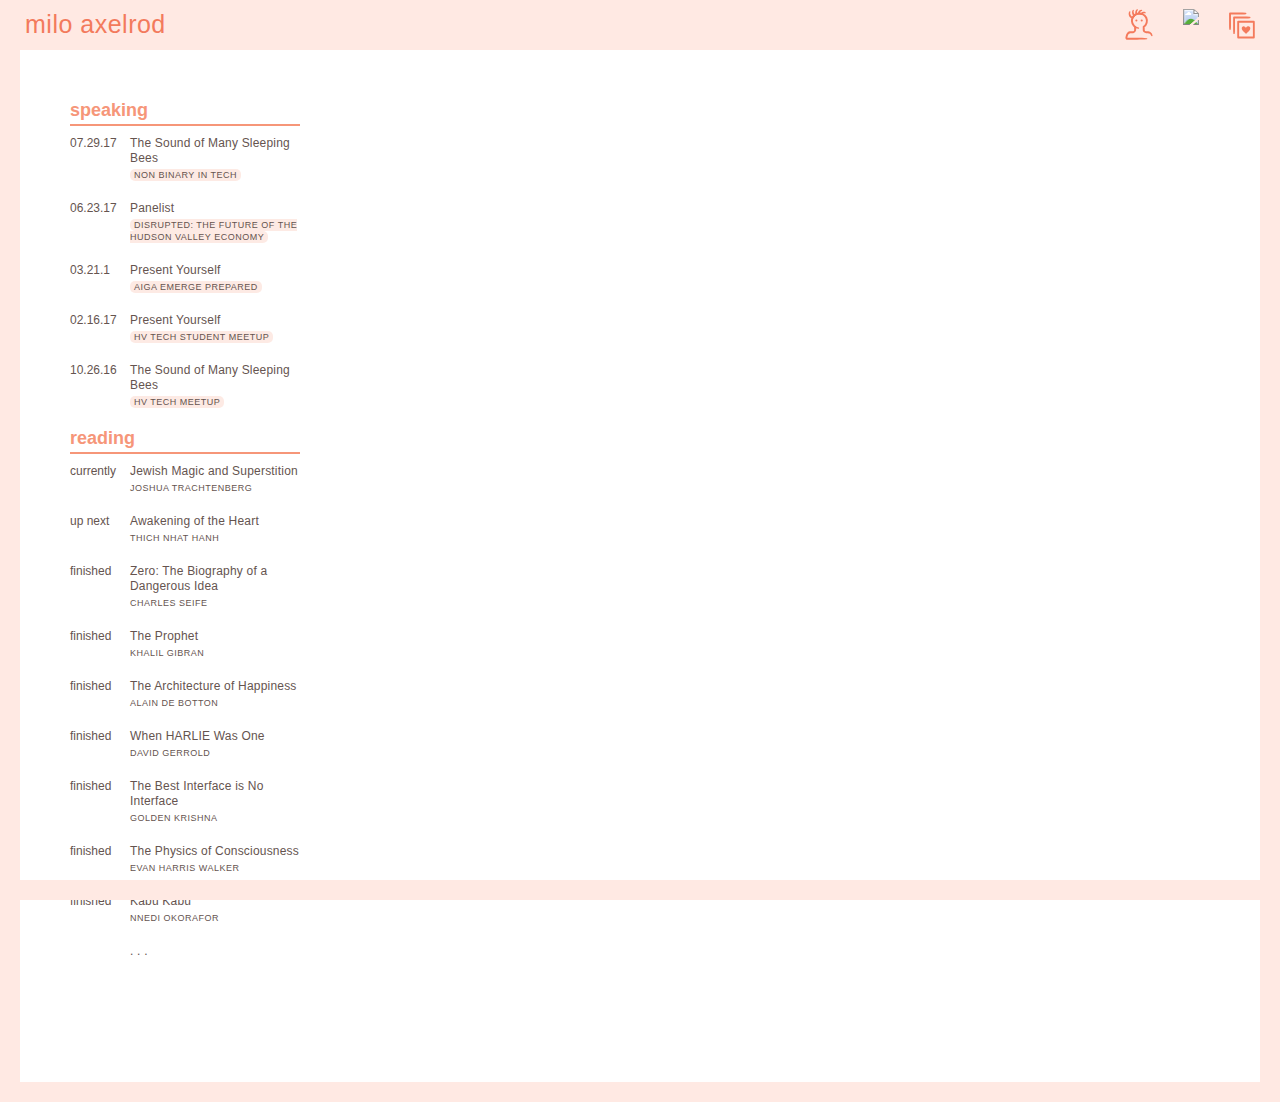
==== profile.html @ a7f8a001 "ec" ====
<!DOCTYPE html>
<html>
  <head>
    <meta charset="UTF-8">  

    <meta name="viewport" content="width=device-width, initial-scale=1">
    <title>milo axelrod</title>
    <link rel="stylesheet" href="css/style.css" type="text/css">
    <link rel="icon" href="favicon.ico" type="image/x-icon" />    
    <script src="https://ajax.googleapis.com/ajax/libs/jquery/3.1.1/jquery.min.js"></script>
    <script src="js/sidebar.js"></script>
      
    <script src="https://use.typekit.net/fle5loy.js"></script>
    <script>try{Typekit.load({ async: true });}catch(e){}</script>

</head>
<body>
  
 <nav>
  <div class="navbar">
    <div class="name">
      <a href="#" ><div clas="milo">milo axelrod</div></a>
    </div>
   
    <div class="icons">
      <a href="#" class="nav-icon not-mobile">
        <img src="/img/icons/profile.svg" />
        <div class="overlay">
          <div class="label">profile</div>
        </div>
      </a>
      <a href="#" class="nav-icon not-mobile">
        <img src="/img/icons/contact.svg" />
        <div class="overlay">
          <div class="label">contact</div>
        </div>
      </a>
      <a href="#" class="nav-icon sidebar-toggle-open not-mobile" >
        <img src="/img/icons/projects.svg" />
        <div class="overlay">
          <div class="label">projects</div>
        </div>
      </a>
      <a href="#" class="nav-icon sidebar-toggle-open mobile" >
        <img src="/img/icons/hamburger.svg" />
        <div class="overlay">
          <div class="label">menu</div>
        </div>
      </a>
    </div>
  </div>
    
    <div class="sidebar navbar" >
      
    <div class="sidebar-topbit">  
    <div class="name mobile">
      <a href="#" ><div clas="milo">milo axelrod</div></a>
    </div>
      <div class="icons">
        <a href="#" class="nav-icon sidebar-toggle-close">
          <img src="/img/icons/close.svg" />
          <div class="overlay">
            <div class="label">close</div>
          </div>
        </a>
      </div>
      </div>
      
      <div class="mobile-nav mobile">
        <a href="#" class="mobile-link mobile">
          <div class="mobile-nav-icon"><img src="/img/icons/profile.svg" /></div>
          <h3>profile</h3>
          <div class="mobile-nav-icon arrow"><img src="/img/icons/arrow-r.svg" /></div>
        </a>
        <a href="#" class="mobile-link mobile">
          <div class="mobile-nav-icon"><img src="/img/icons/contact.svg" /></div>
          <h3>contact</h3>
          <div class="mobile-nav-icon arrow"><img src="/img/icons/arrow-r.svg" /></div>
        </a>
        <div class="mobile-link mobile">
          <div class="mobile-nav-icon"><img src="/img/icons/projects.svg" /></div>
          <h3>projects</h3>
        </div>
      </div>
      
    <h3 class="not-mobile">Projects</h3>
    <div class="sidebar-body">
      <div class="project-link">
        <div class="project-image">
          <img src="#" />
        </div>
        <div class="project-info">
        <div class="title">Catskills Conf
 </div>
        <div class="type">Branding & Website Design</div>
          </div>
      </div>
      
      <div class="project-link">
        <div class="project-image">
          <img src="#" />
        </div>
        <div class="project-info">
        <div class="title">Midi Jardin
</div>
        <div class="type">Restaurant Brand</div>
        </div>
      </div>
      
      <div class="project-link">
        <div class="project-image">
          <img src="#" />
        </div>
        <div class="project-info">
        <div class="title">Muuba
</div>
        <div class="type">Mobile App Design</div>
        </div>
      </div>
    </div>
      
    </div>
    
  </nav>
  <div class="bottom-line"></div>
  
  <div class="page">
    <div class="section last">
      
      <div class="ec">
        <div class="ec-cat">
          <div class="cat-name">
            speaking
          </div>
          
          <div class="ec-item">
            <div class="label">
              07.29.17
            </div>
            <div class="ec-info">
              <div class="title">
                The Sound of Many Sleeping Bees
              </div>
              <p class="credit">
                <a href="#">Non Binary In Tech</a>
              </p>
            </div>
          </div>
          
          <div class="ec-item">
            <div class="label">
              06.23.17
            </div>
            <div class="ec-info">
              <div class="title">
                Panelist
              </div>
              <p class="credit">
                <a href="#">DISRUPTED: The Future of the Hudson Valley Economy</a>
              </p>
            </div>
          </div>
          
          <div class="ec-item">
            <div class="label">
              03.21.1
            </div>
            <div class="ec-info">
              <div class="title">
                Present Yourself
              </div>
              <p class="credit">
                <a href="#">AIGA Emerge Prepared</a>
              </p>
            </div>
          </div>
          
          <div class="ec-item">
            <div class="label">
              02.16.17
            </div>
            <div class="ec-info">
              <div class="title">
                Present Yourself
              </div>
              <p class="credit">
                <a href="#">HV Tech Student Meetup</a>
              </p>
            </div>
          </div>
          
          <div class="ec-item">
            <div class="label">
              10.26.16
            </div>
            <div class="ec-info">
              <div class="title">
                The Sound of Many Sleeping Bees
              </div>
              <p class="credit">
                <a href="#">HV Tech Meetup</a>
              </p>
            </div>
          </div>
            
        </div>
        <div class="ec-cat hide">
          <div class="cat-name">
            learning
          </div>
          
      </div>
        
        <div class="ec-cat">
          <div class="cat-name">
            reading
          </div>
          
          <div class="ec-item">
            <div class="label">
              currently
            </div>
            <div class="ec-info">
              <div class="title">
                Jewish Magic and Superstition
              </div>
              <p class="credit">
                Joshua Trachtenberg
              </p>
            </div>
          </div>
          
          <div class="ec-item">
            <div class="label">
              up next
            </div>
            <div class="ec-info">
              <div class="title">
                Awakening of the Heart
              </div>
              <p class="credit">
                Thich Nhat Hanh
              </p>
            </div>
          </div>
          
          <div class="ec-item">
            <div class="label">
              finished
            </div>
            <div class="ec-info">
              <div class="title">
                Zero: The Biography of a Dangerous Idea
              </div>
              <p class="credit">
                Charles Seife
              </p>
            </div>
          </div>
          
          <div class="ec-item">
            <div class="label">
              finished
            </div>
            <div class="ec-info">
              <div class="title">
                The Prophet
              </div>
              <p class="credit">
                Khalil Gibran
              </p>
            </div>
          </div>
          
          <div class="ec-item">
            <div class="label">
              finished
            </div>
            <div class="ec-info">
              <div class="title">
                The Architecture of Happiness
              </div>
              <p class="credit">
                Alain de Botton
              </p>
            </div>
          </div>
          
          <div class="ec-item">
            <div class="label">
              finished
            </div>
            <div class="ec-info">
              <div class="title">
                When HARLIE Was One
              </div>
              <p class="credit">
                David Gerrold
              </p>
            </div>
          </div>
          
          <div class="ec-item">
            <div class="label">
              finished
            </div>
            <div class="ec-info">
              <div class="title">
                The Best Interface is No Interface
              </div>
              <p class="credit">
                Golden Krishna
              </p>
            </div>
          </div>
          
          <div class="ec-item">
            <div class="label">
              finished
            </div>
            <div class="ec-info">
              <div class="title">
                The Physics of Consciousness
              </div>
              <p class="credit">
                Evan Harris Walker
              </p>
            </div>
          </div>
          
          <div class="ec-item">
            <div class="label">
              finished
            </div>
            <div class="ec-info">
              <div class="title">
                Kabu Kabu
              </div>
              <p class="credit">
                Nnedi Okorafor
              </p>
            </div>
          </div>
          
          <div class="ec-item">
            <div class="label">
              
            </div>
            <div class="ec-info">
              <div class="title">
                . . .
              </div>
              <p class="credit">
                
              </p>
            </div>
          </div>
        </div>
      </div>
      
      
    </div>
  </div>
  
</body>
</html>
---- css/style.css ----
/*/ / / / / / / / / / / / / / / / / / /
/ / / / / / / / / / / / / / / / / / / /
/ / / m i l o's C l u b h o u s e / / /
/ / / / / / / / / / / / / / / / / / / /
/ / / / / / / / / / / / / / / / / / /*/
/*/ / / / / / / / / / / / / / / / / / /
/ / / / / / / / / / / / / / / / / / / /
/ / / / / / / G E N E R A L / / / / / /
/ / / / / / / / / / / / / / / / / / / /
/ / / / / / / / / / / / / / / / / / /*/
body {
  width: 100%;
  margin: 0;
  font-family: "museo-sans-rounded", Verdana, Geneva, sans-serif;
  color: #65544F;
  overflow: auto; }

.flexmom {
  display: flex;
  justify-content: center;
  flex-wrap: wrap; }

.flexbaby {
  flex-grow: 0; }

h1 {
  font-weight: 500;
  color: #F69679;
  font-size: 42px;
  margin: 0 0 40px 0; }

h2 {
  font-weight: 300;
  color: #65544F;
  font-size: 38px;
  margin: 0 0 15px 0; }

p {
  font-weight: 300;
  font-size: 20px;
  line-height: 30px;
  margin: 0 0 15px 0; }
  p a {
    background-color: rgba(246, 150, 121, 0.2);
    color: #65544F;
    text-decoration: none;
    padding: 0 5px;
    border-radius: 5px;
    transition: .4s ease; }
  p a:hover {
    color: #F37A5C;
    transition: .4s ease; }
  p a:active {
    transition: .4s ease;
    color: #FFD64B; }

::-moz-selection {
  background: rgba(255, 214, 75, 0.3);
  color: #F37A5C; }

::selection {
  background: rgba(255, 214, 75, 0.3);
  color: #F37A5C; }

.last {
  border-bottom: 0 solid !important; }

.first {
  padding: 120px 20px 100px !important; }

.not-mobile {
  display: none; }

.hide {
  display: none; }

/*/ / / / / / / / / / / / / / / / / / /
/ / / / / / / / / / / / / / / / / / / /
/ / / / / / / / / / / / / / / / / / /*/
@media only screen and (min-width: 450px) {
  h1 {
    font-size: 56px;
    margin: 0 0 40px 0; }

  h2 {
    font-size: 42px; }

  .mobile {
    display: none; }

  .not-mobile {
    display: inherit; } }
@media only screen and (min-width: 768px) {
  h1 {
    font-size: 74px;
    margin: 0 0 40px 0; }

  h2 {
    font-size: 42px; }

  .first {
    padding: 150px 50px 100px !important; } }
@media only screen and (max-width: 360px) {
  h1 {
    font-size: 32px;
    line-height: 40px;
    margin: 0 0 40px 0; }

  h2 {
    font-size: 30px;
    margin: 0 0 15px 0; }

  p {
    font-weight: 300;
    font-size: 17px;
    line-height: 26px;
    margin: 0 0 5px 0; } }
/*/ / / / / / / / / / / / / / / / / / /
/ / / / / / / / / / / / / / / / / / / /
/ / / / / N A V I G A T I O N / / / / /
/ / / / / / / / / / / / / / / / / / / /
/ / / / / / / / / / / / / / / / / / /*/
nav {
  width: 100%;
  height: 50px;
  background-color: #FFE9E3;
  padding: 0 0px;
  z-index: 4;
  position: fixed;
  top: 0; }
  nav .navbar {
    display: flex;
    justify-content: space-between;
    flex-wrap: wrap; }
    nav .navbar .name {
      margin: 10px 0 0 25px;
      font-size: 25px;
      font-weight: 500;
      letter-spacing: .5px; }
      nav .navbar .name a {
        text-decoration: none;
        color: #F37A5C;
        transition: .4s ease; }
      nav .navbar .name a:hover {
        text-decoration: none;
        color: #F69679 !important;
        transition: .4s ease; }
      nav .navbar .name a:active {
        text-decoration: none;
        color: #FFD64B !important;
        transition: .4s ease; }
      nav .navbar .name a:visited {
        text-decoration: none;
        color: #F37A5C; }
    nav .navbar .icons {
      display: flex;
      flex-wrap: wrap;
      justify-content: flex-end;
      margin: 9px 25px 0 0; }
      nav .navbar .icons a {
        margin-left: 30px;
        height: 31px;
        color: #F37A5C;
        position: relative; }
        nav .navbar .icons a img {
          height: 31px;
          display: block; }
        nav .navbar .icons a .overlay {
          position: absolute;
          top: 0;
          bottom: 0;
          left: 0;
          right: 0;
          height: 100%;
          width: 100%;
          opacity: 0;
          transition: .4s ease;
          background-color: #FFE9E3; }
          nav .navbar .icons a .overlay .label {
            font-size: 13px;
            font-weight: 700;
            letter-spacing: .5px;
            position: absolute;
            top: 50%;
            left: 50%;
            transform: translate(-50%, -50%);
            -ms-transform: translate(-50%, -50%); }
        nav .navbar .icons a:hover .overlay {
          opacity: 1; }
      nav .navbar .icons a:hover {
        color: #F37A5C; }
      nav .navbar .icons a:visited {
        color: #F37A5C; }
      nav .navbar .icons a:active {
        color: #FFD64B; }
  nav .sidebar {
    background: #FFE9E3;
    border-left: 20px solid #FFE9E3;
    padding-right: 20px;
    height: 100vh;
    overflow-y: scroll;
    position: fixed;
    top: 0;
    right: calc(-100vw - 20px);
    width: calc(100vw - 40px);
    z-index: 3;
    -webkit-transition: right 0.6s ease-out;
    -moz-transition: right 0.6s ease-out;
    transition: right 0.4s ease-out;
    display: block; }
    nav .sidebar a {
      text-decoration: none; }
    nav .sidebar a:active {
      text-decoration: none; }
    nav .sidebar a:hover {
      text-decoration: none; }
    nav .sidebar a:visited {
      text-decoration: none; }
    nav .sidebar .sidebar-topbit {
      display: flex;
      flex-wrap: wrap;
      justify-content: space-between; }
      nav .sidebar .sidebar-topbit .name {
        margin: 10px 0 0 0px; }
      nav .sidebar .sidebar-topbit .icons {
        margin: 9px 5px 0 0; }
    nav .sidebar .mobile-nav {
      margin: 10px 0 0 0; }
      nav .sidebar .mobile-nav .mobile-link {
        display: flex;
        flex-wrap: wrap;
        justify-content: flex-start;
        border-top: 2px solid rgba(246, 150, 121, 0.2);
        padding: 10px 0; }
        nav .sidebar .mobile-nav .mobile-link .mobile-nav-icon {
          height: 31px;
          margin: 0 15px 0 0; }
          nav .sidebar .mobile-nav .mobile-link .mobile-nav-icon img {
            height: 31px; }
    nav .sidebar h3 {
      margin: 0 15px 0 0;
      color: #F37A5C;
      font-size: 25px;
      font-weight: 500; }
    nav .sidebar .sidebar-body {
      margin: 10px 0 0 0; }
      nav .sidebar .sidebar-body .project-link {
        display: flex;
        flex-wrap: wrap;
        justify-content: flex-start;
        margin: 0 0 20px 0;
        height: 100px; }
        nav .sidebar .sidebar-body .project-link .project-image {
          height: 100px;
          width: 100px;
          background-color: white;
          margin-right: 20px; }
          nav .sidebar .sidebar-body .project-link .project-image img {
            height: 100px;
            width: 100px; }
        nav .sidebar .sidebar-body .project-link .title {
          font-weight: 500;
          font-size: 22px;
          line-height: 24px;
          color: #65544F;
          padding: 28px 0 4px 0; }
        nav .sidebar .sidebar-body .project-link .type {
          color: #65544F;
          font-size: 14px;
          font-weight: 500;
          padding: 0px 0 0 0;
          letter-spacing: 0.3px; }

.sidebar-open .sidebar {
  right: 0;
  position: fixed; }

.bottom-line {
  background-color: #FFE9E3;
  height: 20px;
  width: 100%;
  z-index: 4;
  bottom: 0;
  position: fixed; }

/*/ / / / / / / / / / / / / / / / / / /
/ / / / / / / / / / / / / / / / / / / /
/ / / / / / / / / / / / / / / / / / /*/
@media only screen and (min-width: 450px) {
  nav .sidebar {
    right: -320px;
    width: 300px; }
    nav .sidebar h3 {
      font-size: 38px;
      font-weight: 300;
      color: #65544F; }

  .sidebar-topbit .icons .sidebar-toggle-close {
    margin-left: 268px; } }
@media only screen and (max-width: 370px) {
  nav .navbar .icons a {
    margin-left: 17px;
    height: 31px;
    color: #F37A5C;
    position: relative; } }
/*/ / / / / / / / / / / / / / / / / / /
/ / / / / / / / / / / / / / / / / / / /
/ / / / / / H O M E P A G E / / / / / /
/ / / / / / / / / / / / / / / / / / / /
/ / / / / / / / / / / / / / / / / / /*/
.page {
  border: 20px solid #FFE9E3;
  border-top: 0 solid;
  margin: 0;
  width: auto;
  overflow: hidden; }
  .page .section {
    border-bottom: 20px solid #FFE9E3;
    padding: 60px 20px;
    margin: 0 auto; }
    .page .section .intro {
      max-width: 750px;
      margin: 0 auto; }
      .page .section .intro h1 {
        max-width: 650px; }
      .page .section .intro p {
        max-width: 430px;
        margin: 0 0 0 auto;
        padding: 13px 20px;
        border-radius: 6px;
        background-color: rgba(255, 214, 75, 0.3);
        font-weight: 300;
        color: #F37A5C; }
    .page .section .copy-1 {
      max-width: 650px;
      margin: 0 auto; }
    .page .section .copy-2 {
      max-width: 500px; }
    .page .section .services {
      margin: 20px auto 0;
      max-width: 800px; }
      .page .section .services .service {
        width: 155px;
        margin: 20px 7px; }
        .page .section .services .service .image {
          height: 100px;
          width: 100px;
          margin: 0 auto; }
          .page .section .services .service .image img {
            height: 100px;
            width: 100px; }
        .page .section .services .service .service-name {
          font-size: 17px;
          font-weight: 300;
          color: #F37A5C;
          text-align: center; }
    .page .section .clients {
      margin: 60px 0 0 0; }
      .page .section .clients .client {
        margin: 0 20px; }
        .page .section .clients .client .image {
          height: 80px;
          width: 200px; }
        .page .section .clients .client .overlay {
          opacity: 1;
          transition: .4s ease;
          background-color: #FFE9E3;
          font-size: 17px;
          color: #F37A5C;
          text-align: center; }
          .page .section .clients .client .overlay .label {
            margin-top: -70px;
            top: 50%;
            left: 50%;
            transform: translate(-50%, -50%);
            -ms-transform: translate(-50%, -50%); }
        .page .section .clients .client:hover .overlay {
          opacity: 1; }
        .page .section .clients .client .descript {
          font-size: 17px;
          color: #F37A5C;
          text-align: center; }
    .page .section .contact {
      display: flex;
      flex-wrap: wrap;
      justify-content: center; }
      .page .section .contact .image {
        height: 160px;
        max-width: 350px;
        margin: 0 20px 20px; }
        .page .section .contact .image img {
          height: 160px;
          max-width: 350px; }
    .page .section .research .image img {
      height: 240px;
      margin: 0 auto; }

/*/ / / / / / / / / / / / / / / / / / /
/ / / / / / / / / / / / / / / / / / / /
/ / / / / / / / / / / / / / / / / / /*/
@media only screen and (min-width: 450px) {
  .page {
    border: 20px solid #FFE9E3;
    border-top: 0 solid;
    margin: 0;
    width: auto; }
    .page .section {
      border-bottom: 20px solid #FFE9E3;
      padding: 100px 20px;
      margin: 0 auto; }
      .page .section .services {
        max-width: 800px; }
        .page .section .services .service {
          width: 155px;
          margin: 20px 15px; }
          .page .section .services .service .image {
            height: 115px;
            width: 115px;
            margin: 0 auto; }
            .page .section .services .service .image img {
              height: 115px;
              width: 115px; }
      .page .section .contact {
        display: flex;
        flex-wrap: wrap;
        justify-content: center; }
        .page .section .contact .image {
          height: 180px;
          max-width: 350px; }
          .page .section .contact .image img {
            height: 180px;
            max-width: 350px; }
      .page .section .research .image img {
        height: 270px;
        margin: 0 auto; } }
@media only screen and (min-width: 768px) {
  .page {
    border: 20px solid #FFE9E3;
    border-top: 0 solid;
    margin: 0;
    width: auto; }
    .page .section {
      border-bottom: 20px solid #FFE9E3;
      padding: 100px 50px;
      margin: 0 auto; }
      .page .section .copy-2 {
        max-width: 530px; }
      .page .section .services {
        max-width: 800px; }
        .page .section .services .service {
          width: 155px;
          margin: 20px 25px; }
          .page .section .services .service .image {
            height: 115px;
            width: 115px;
            margin: 0 auto; }
            .page .section .services .service .image img {
              height: 115px;
              width: 115px; }
      .page .section .contact {
        display: flex;
        flex-wrap: wrap;
        justify-content: center; }
        .page .section .contact .image {
          height: 180px;
          max-width: 350px; }
          .page .section .contact .image img {
            height: 180px;
            max-width: 350px; }
      .page .section .research .image {
        margin: 0 20px; } }
@media only screen and (max-width: 400px) {
  .page .section {
    padding: 50px 20px; }
    .page .section .research .image img {
      height: 190px;
      min-width: 100px;
      margin: 0 auto; }
    .page .section .research .services {
      max-width: 800px; } }
/*/ / / / / / / / / / / / / / / / / / /
/ / / / / / / / / / / / / / / / / / / /
/ / / / / / P R O F I L E / / / / / / /
/ / / / / / / / / / / / / / / / / / / /
/ / / / / / / / / / / / / / / / / / /*/
.ec {
  width: 230px; }
  .ec .ec-cat .cat-name {
    font-weight: 700;
    font-size: 18px;
    padding-bottom: 3px;
    border-bottom: 2px solid #F69679;
    margin-bottom: 10px;
    color: #F69679; }
  .ec .ec-cat .ec-item {
    display: flex;
    flex-wrap: wrap;
    justify-content: flex-start;
    margin-bottom: 20px; }
    .ec .ec-cat .ec-item .label {
      width: 50px;
      font-size: 12px;
      margin-right: 10px;
      font-weight: 300; }
    .ec .ec-cat .ec-item .ec-info {
      width: 170px; }
      .ec .ec-cat .ec-item .ec-info .title {
        font-size: 12px;
        letter-spacing: 0.2px;
        line-height: 15px;
        margin-bottom: 3px;
        font-weight: 300; }
      .ec .ec-cat .ec-item .ec-info .credit {
        font-weight: 500;
        font-size: 9px;
        line-height: 12px;
        text-transform: uppercase;
        letter-spacing: 0.5px;
        margin: 0; }
        .ec .ec-cat .ec-item .ec-info .credit a {
          padding: 1px 4px; }
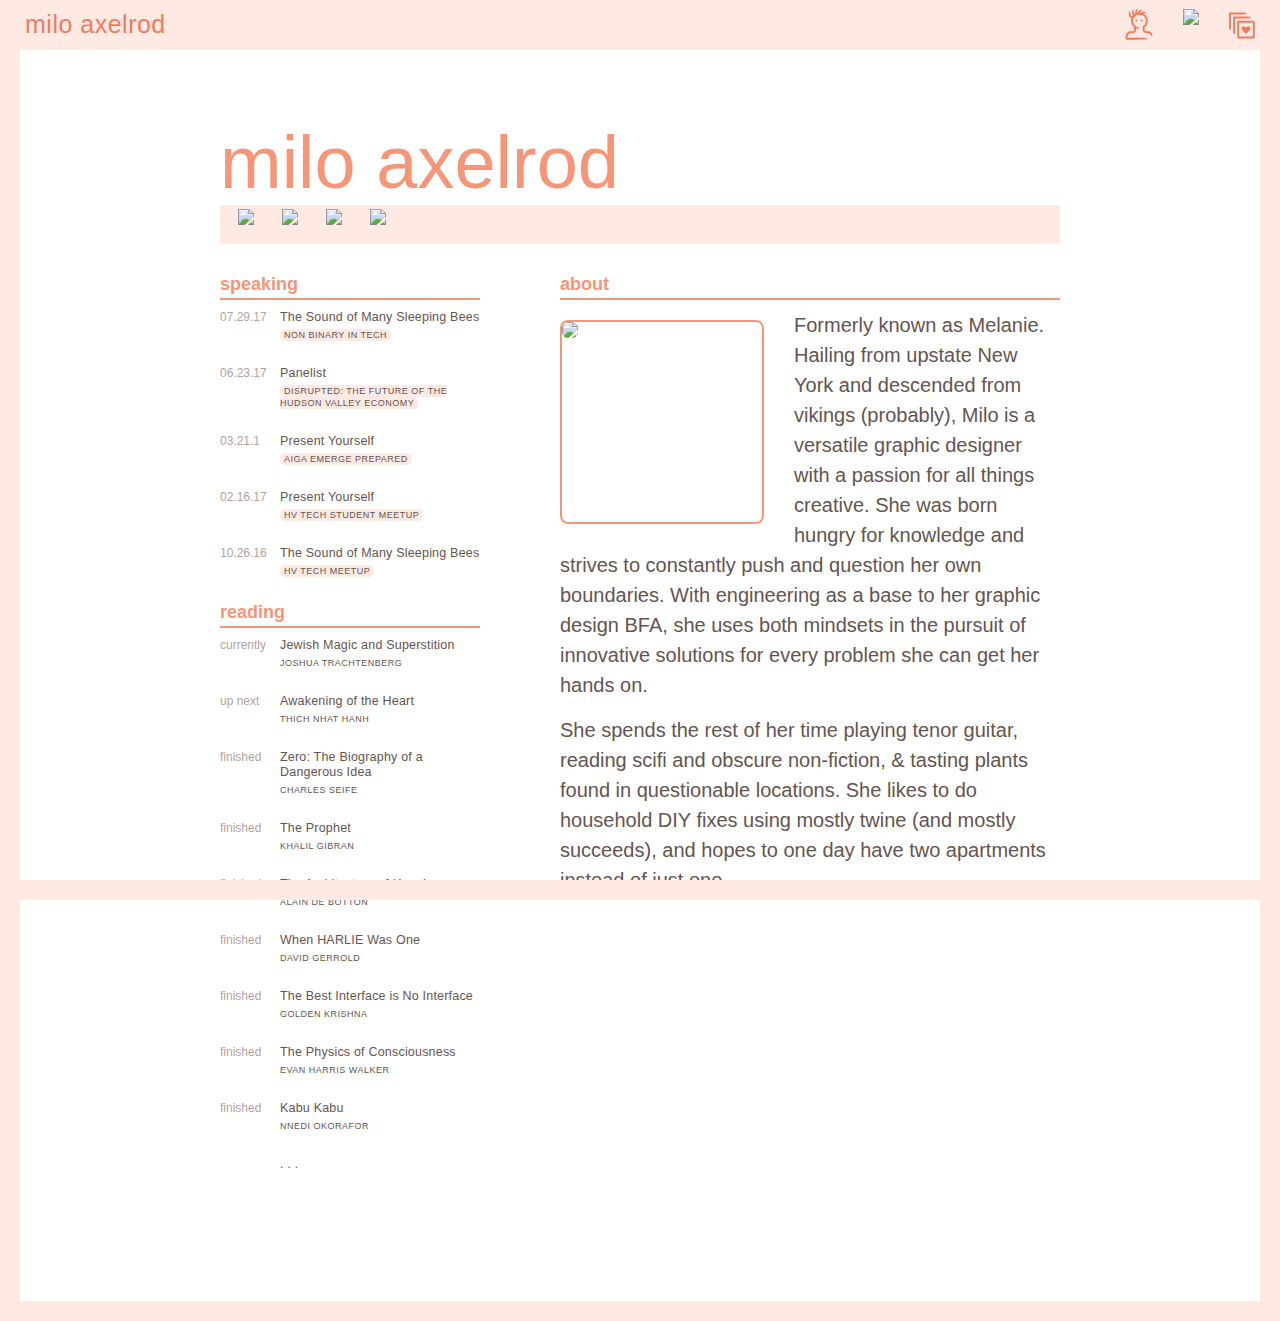
==== commit 41b921a5: "prof page done" ====
--- a/profile.html
+++ b/profile.html
@@ -19,30 +19,30 @@
  <nav>
   <div class="navbar">
     <div class="name">
-      <a href="#" ><div clas="milo">milo axelrod</div></a>
+      <a href="index.html" ><div clas="milo">milo axelrod</div></a>
     </div>
    
     <div class="icons">
-      <a href="#" class="nav-icon not-mobile">
-        <img src="/img/icons/profile.svg" />
+      <a href="profile.html" class="nav-icon not-mobile">
+        <img src="img/icons/profile.svg" />
         <div class="overlay">
           <div class="label">profile</div>
         </div>
       </a>
       <a href="#" class="nav-icon not-mobile">
-        <img src="/img/icons/contact.svg" />
+        <img src="img/icons/contact.svg" />
         <div class="overlay">
           <div class="label">contact</div>
         </div>
       </a>
       <a href="#" class="nav-icon sidebar-toggle-open not-mobile" >
-        <img src="/img/icons/projects.svg" />
+        <img src="img/icons/projects.svg" />
         <div class="overlay">
           <div class="label">projects</div>
         </div>
       </a>
       <a href="#" class="nav-icon sidebar-toggle-open mobile" >
-        <img src="/img/icons/hamburger.svg" />
+        <img src="img/icons/hamburger.svg" />
         <div class="overlay">
           <div class="label">menu</div>
         </div>
@@ -58,7 +58,7 @@
     </div>
       <div class="icons">
         <a href="#" class="nav-icon sidebar-toggle-close">
-          <img src="/img/icons/close.svg" />
+          <img src="img/icons/close.svg" />
           <div class="overlay">
             <div class="label">close</div>
           </div>
@@ -67,18 +67,18 @@
       </div>
       
       <div class="mobile-nav mobile">
+        <a href="profile.html" class="mobile-link mobile">
+          <div class="mobile-nav-icon"><img src="img/icons/profile.svg" /></div>
+          <h3>profile</h3>
+          <div class="mobile-nav-icon arrow"><img src="img/icons/arrow-r.svg" /></div>
+        </a>
         <a href="#" class="mobile-link mobile">
-          <div class="mobile-nav-icon"><img src="/img/icons/profile.svg" /></div>
-          <h3>profile</h3>
-          <div class="mobile-nav-icon arrow"><img src="/img/icons/arrow-r.svg" /></div>
-        </a>
-        <a href="#" class="mobile-link mobile">
-          <div class="mobile-nav-icon"><img src="/img/icons/contact.svg" /></div>
+          <div class="mobile-nav-icon"><img src="img/icons/contact.svg" /></div>
           <h3>contact</h3>
-          <div class="mobile-nav-icon arrow"><img src="/img/icons/arrow-r.svg" /></div>
+          <div class="mobile-nav-icon arrow"><img src="img/icons/arrow-r.svg" /></div>
         </a>
         <div class="mobile-link mobile">
-          <div class="mobile-nav-icon"><img src="/img/icons/projects.svg" /></div>
+          <div class="mobile-nav-icon"><img src="img/icons/projects.svg" /></div>
           <h3>projects</h3>
         </div>
       </div>
@@ -118,15 +118,52 @@
         </div>
       </div>
     </div>
-      
-    </div>
     
+    <div class="sidebar-footer">
+      <div class="links">
+        <a href="https://twitter.com/MelanieAxelrod" class="link" target="_blank">
+          <div class="icon"><img src="img/icons/twitter-dark.svg" /></div>
+        </a>
+        <a href="https://www.behance.net/MelanieAxelrod" class="link" target="_blank">
+          <div class="icon"><img src="img/icons/behance-dark.svg" /></div>
+        </a>
+        <a href="https://www.linkedin.com/in/melanieaxelrod/" class="link" target="_blank">
+          <div class="icon"><img src="img/icons/linkedin-dark.svg" /></div>
+        </a>
+        <a href="mailto:milo@axelrod.design" class="link" target="_blank">
+          <div class="icon"><img src="img/icons/email-dark.svg" /></div>
+        </a>
+      </div>
+    </div>
+    </div>
   </nav>
   <div class="bottom-line"></div>
   
   <div class="page">
     <div class="section last">
       
+      <div class="prof-header">
+        <h1 class="name">
+          milo axelrod
+        </h1>
+        <div class="links">
+            <a href="https://twitter.com/MelanieAxelrod" class="link" target="_blank">
+              <div class="icon"><img src="img/icons/twitter.svg" /></div>
+            </a>
+            <a href="https://www.behance.net/MelanieAxelrod" class="link" target="_blank">
+              <div class="icon"><img src="img/icons/behance.svg" /></div>
+            </a>
+            <a href="https://www.linkedin.com/in/melanieaxelrod/" class="link" target="_blank">
+              <div class="icon"><img src="img/icons/linkedin.svg" /></div>
+            </a>
+            <a href="mailto:milo@axelrod.design" class="link" target="_blank">
+              <div class="icon"><img src="img/icons/email.svg" /></div>
+            </a>
+          </div>
+      </div>
+      
+      <div class="prof-body">
+        
       <div class="ec">
         <div class="ec-cat">
           <div class="cat-name">
@@ -142,7 +179,7 @@
                 The Sound of Many Sleeping Bees
               </div>
               <p class="credit">
-                <a href="#">Non Binary In Tech</a>
+                <a href="https://nonbinary.tech/" target="_blank">Non Binary In Tech</a>
               </p>
             </div>
           </div>
@@ -156,7 +193,7 @@
                 Panelist
               </div>
               <p class="credit">
-                <a href="#">DISRUPTED: The Future of the Hudson Valley Economy</a>
+                <a href="http://www.hvedc.com/news/foursquare-co-founder-dennis-crowley-explains-disruptive-trends-announces-exploratory-efforts-into-possible-hudson-valley-office/" target="_blank">DISRUPTED: The Future of the Hudson Valley Economy</a>
               </p>
             </div>
           </div>
@@ -170,7 +207,7 @@
                 Present Yourself
               </div>
               <p class="credit">
-                <a href="#">AIGA Emerge Prepared</a>
+                <a href="https://www.eventbrite.com/e/emerge-prepared-cohoes-tickets-32449843355#" target="_blank">AIGA Emerge Prepared</a>
               </p>
             </div>
           </div>
@@ -184,7 +221,7 @@
                 Present Yourself
               </div>
               <p class="credit">
-                <a href="#">HV Tech Student Meetup</a>
+                <a href="https://www.meetup.com/hvtech/events/237324345/" target="_blank">HV Tech Student Meetup</a>
               </p>
             </div>
           </div>
@@ -198,7 +235,7 @@
                 The Sound of Many Sleeping Bees
               </div>
               <p class="credit">
-                <a href="#">HV Tech Meetup</a>
+                <a href="https://www.meetup.com/hvtech/events/234581872/" target="_blank">HV Tech Meetup</a>
               </p>
             </div>
           </div>
@@ -357,7 +394,28 @@
           </div>
         </div>
       </div>
-      
+        
+        <div class="about">
+          
+          <div class="bio">
+            <div class="cat-name">
+              about
+            </div>
+            <div class="prof-pic">
+              <img src="img/selfie.png">
+            </div>
+            <div class="descript">
+              <p>
+                Formerly known as Melanie. Hailing from upstate New York and descended from vikings (probably), Milo is a versatile graphic designer with a passion for all things creative. She was born hungry for knowledge and strives to constantly push and question her own boundaries. With engineering as a base to her graphic design BFA, she uses both mindsets in the pursuit of innovative solutions for every problem she can get her hands on.
+              </p>
+              <p>
+                She spends the rest of her time playing tenor guitar, reading scifi and obscure non-fiction, &amp; tasting plants found in questionable locations. She likes to do household DIY fixes using mostly twine (and mostly succeeds), and hopes to one day have two apartments instead of just one.
+              </p>
+            </div>
+          </div>
+        </div>
+      
+      </div>
       
     </div>
   </div>
--- a/css/style.css
+++ b/css/style.css
@@ -1,6 +1,6 @@
 /*/ / / / / / / / / / / / / / / / / / /
 / / / / / / / / / / / / / / / / / / / /
-/ / / m i l o's C l u b h o u s e / / /
+/ / / M i l o's C l u b h o u s e / / /
 / / / / / / / / / / / / / / / / / / / /
 / / / / / / / / / / / / / / / / / / /*/
 /*/ / / / / / / / / / / / / / / / / / /
@@ -79,8 +79,7 @@
 / / / / / / / / / / / / / / / / / / /*/
 @media only screen and (min-width: 450px) {
   h1 {
-    font-size: 56px;
-    margin: 0 0 40px 0; }
+    font-size: 56px; }
 
   h2 {
     font-size: 42px; }
@@ -92,8 +91,7 @@
     display: inherit; } }
 @media only screen and (min-width: 768px) {
   h1 {
-    font-size: 74px;
-    margin: 0 0 40px 0; }
+    font-size: 74px; }
 
   h2 {
     font-size: 42px; }
@@ -103,15 +101,12 @@
 @media only screen and (max-width: 360px) {
   h1 {
     font-size: 32px;
-    line-height: 40px;
-    margin: 0 0 40px 0; }
+    line-height: 40px; }
 
   h2 {
-    font-size: 30px;
-    margin: 0 0 15px 0; }
+    font-size: 30px; }
 
   p {
-    font-weight: 300;
     font-size: 17px;
     line-height: 26px;
     margin: 0 0 5px 0; } }
@@ -237,6 +232,14 @@
           margin: 0 15px 0 0; }
           nav .sidebar .mobile-nav .mobile-link .mobile-nav-icon img {
             height: 31px; }
+      nav .sidebar .mobile-nav a {
+        transition: 0.3s; }
+      nav .sidebar .mobile-nav a:hover {
+        opacity: .6;
+        transition: 0.3s; }
+      nav .sidebar .mobile-nav a:active {
+        background-color: rgba(246, 150, 121, 0.2);
+        transition: 0.3s; }
     nav .sidebar h3 {
       margin: 0 15px 0 0;
       color: #F37A5C;
@@ -268,8 +271,39 @@
           color: #65544F;
           font-size: 14px;
           font-weight: 500;
-          padding: 0px 0 0 0;
+          padding: 0;
           letter-spacing: 0.3px; }
+    nav .sidebar .sidebar-footer {
+      position: absolute;
+      bottom: 15px;
+      display: flex;
+      flex-wrap: wrap;
+      justify-content: flex-end; }
+      nav .sidebar .sidebar-footer .links {
+        display: flex;
+        flex-wrap: wrap;
+        justify-content: flex-end;
+        height: 31px;
+        margin-top: 0;
+        border-radius: 3px;
+        padding: 4px 0; }
+        nav .sidebar .sidebar-footer .links .link {
+          margin-right: 17px;
+          padding: 0 4px;
+          border-radius: 5px; }
+          nav .sidebar .sidebar-footer .links .link .icon {
+            height: 31px; }
+            nav .sidebar .sidebar-footer .links .link .icon img {
+              height: 100%; }
+        nav .sidebar .sidebar-footer .links a {
+          transition: 0.3s; }
+        nav .sidebar .sidebar-footer .links a:hover {
+          opacity: .6;
+          transition: 0.3s; }
+        nav .sidebar .sidebar-footer .links a:active {
+          opacity: 1;
+          background-color: rgba(246, 150, 121, 0.2);
+          transition: 0.3s; }
 
 .sidebar-open .sidebar {
   right: 0;
@@ -299,10 +333,7 @@
     margin-left: 268px; } }
 @media only screen and (max-width: 370px) {
   nav .navbar .icons a {
-    margin-left: 17px;
-    height: 31px;
-    color: #F37A5C;
-    position: relative; } }
+    margin-left: 17px; } }
 /*/ / / / / / / / / / / / / / / / / / /
 / / / / / / / / / / / / / / / / / / / /
 / / / / / / H O M E P A G E / / / / / /
@@ -310,7 +341,6 @@
 / / / / / / / / / / / / / / / / / / /*/
 .page {
   border: 20px solid #FFE9E3;
-  border-top: 0 solid;
   margin: 0;
   width: auto;
   overflow: hidden; }
@@ -399,123 +429,203 @@
 / / / / / / / / / / / / / / / / / / / /
 / / / / / / / / / / / / / / / / / / /*/
 @media only screen and (min-width: 450px) {
-  .page {
-    border: 20px solid #FFE9E3;
-    border-top: 0 solid;
-    margin: 0;
-    width: auto; }
-    .page .section {
-      border-bottom: 20px solid #FFE9E3;
-      padding: 100px 20px;
-      margin: 0 auto; }
-      .page .section .services {
-        max-width: 800px; }
-        .page .section .services .service {
-          width: 155px;
-          margin: 20px 15px; }
-          .page .section .services .service .image {
-            height: 115px;
-            width: 115px;
-            margin: 0 auto; }
-            .page .section .services .service .image img {
-              height: 115px;
-              width: 115px; }
-      .page .section .contact {
-        display: flex;
-        flex-wrap: wrap;
-        justify-content: center; }
-        .page .section .contact .image {
-          height: 180px;
-          max-width: 350px; }
-          .page .section .contact .image img {
-            height: 180px;
-            max-width: 350px; }
-      .page .section .research .image img {
-        height: 270px;
-        margin: 0 auto; } }
+  .page .section {
+    padding: 100px 20px; }
+    .page .section .services .service {
+      margin: 20px 15px; }
+      .page .section .services .service .image {
+        height: 115px;
+        width: 115px; }
+        .page .section .services .service .image img {
+          height: 115px;
+          width: 115px; }
+    .page .section .contact .image {
+      height: 180px; }
+      .page .section .contact .image img {
+        height: 180px; }
+    .page .section .research .image img {
+      height: 270px; } }
 @media only screen and (min-width: 768px) {
-  .page {
-    border: 20px solid #FFE9E3;
-    border-top: 0 solid;
-    margin: 0;
-    width: auto; }
-    .page .section {
-      border-bottom: 20px solid #FFE9E3;
-      padding: 100px 50px;
-      margin: 0 auto; }
-      .page .section .copy-2 {
-        max-width: 530px; }
-      .page .section .services {
-        max-width: 800px; }
-        .page .section .services .service {
-          width: 155px;
-          margin: 20px 25px; }
-          .page .section .services .service .image {
-            height: 115px;
-            width: 115px;
-            margin: 0 auto; }
-            .page .section .services .service .image img {
-              height: 115px;
-              width: 115px; }
-      .page .section .contact {
-        display: flex;
-        flex-wrap: wrap;
-        justify-content: center; }
-        .page .section .contact .image {
-          height: 180px;
-          max-width: 350px; }
-          .page .section .contact .image img {
-            height: 180px;
-            max-width: 350px; }
-      .page .section .research .image {
-        margin: 0 20px; } }
+  .page .section {
+    padding: 100px 50px; }
+    .page .section .copy-2 {
+      max-width: 530px; }
+    .page .section .services .service {
+      margin: 20px 25px; }
+      .page .section .services .service .image {
+        height: 115px;
+        width: 115px; }
+        .page .section .services .service .image img {
+          height: 115px;
+          width: 115px; }
+    .page .section .contact .image {
+      height: 180px; }
+      .page .section .contact .image img {
+        height: 180px; }
+    .page .section .research .image {
+      margin: 0 20px; } }
 @media only screen and (max-width: 400px) {
   .page .section {
     padding: 50px 20px; }
     .page .section .research .image img {
       height: 190px;
-      min-width: 100px;
-      margin: 0 auto; }
-    .page .section .research .services {
-      max-width: 800px; } }
+      min-width: 100px; } }
 /*/ / / / / / / / / / / / / / / / / / /
 / / / / / / / / / / / / / / / / / / / /
 / / / / / / P R O F I L E / / / / / / /
 / / / / / / / / / / / / / / / / / / / /
 / / / / / / / / / / / / / / / / / / /*/
-.ec {
-  width: 230px; }
-  .ec .ec-cat .cat-name {
-    font-weight: 700;
-    font-size: 18px;
-    padding-bottom: 3px;
-    border-bottom: 2px solid #F69679;
-    margin-bottom: 10px;
-    color: #F69679; }
-  .ec .ec-cat .ec-item {
+.prof-header {
+  max-width: 600px;
+  margin: 0 auto 20px; }
+  .prof-header .name {
+    margin: 20px 0 0 0; }
+  .prof-header .links {
     display: flex;
     flex-wrap: wrap;
     justify-content: flex-start;
-    margin-bottom: 20px; }
-    .ec .ec-cat .ec-item .label {
-      width: 50px;
-      font-size: 12px;
-      margin-right: 10px;
-      font-weight: 300; }
-    .ec .ec-cat .ec-item .ec-info {
-      width: 170px; }
-      .ec .ec-cat .ec-item .ec-info .title {
-        font-size: 12px;
-        letter-spacing: 0.2px;
-        line-height: 15px;
-        margin-bottom: 3px;
-        font-weight: 300; }
-      .ec .ec-cat .ec-item .ec-info .credit {
-        font-weight: 500;
-        font-size: 9px;
-        line-height: 12px;
-        text-transform: uppercase;
-        letter-spacing: 0.5px;
-        margin: 0; }
-        .ec .ec-cat .ec-item .ec-info .credit a {
-          padding: 1px 4px; }
+    height: 31px;
+    margin-top: 0px;
+    border-radius: 3px;
+    padding: 4px 14px;
+    background-color: #FFE9E3; }
+    .prof-header .links .link {
+      margin-right: 20px;
+      padding: 0 4px;
+      border-radius: 5px; }
+      .prof-header .links .link .icon {
+        height: 31px; }
+        .prof-header .links .link .icon img {
+          height: 100%; }
+    .prof-header .links a {
+      transition: 0.3s; }
+    .prof-header .links a:hover {
+      opacity: .6;
+      transition: 0.3s; }
+    .prof-header .links a:active {
+      opacity: 1;
+      background-color: rgba(246, 150, 121, 0.2);
+      transition: 0.3s; }
+
+.prof-body {
+  max-width: 600px;
+  margin: 0 auto;
+  display: flex;
+  flex-wrap: wrap;
+  justify-content: space-between; }
+  .prof-body .about {
+    display: flex;
+    flex-wrap: wrap;
+    justify-content: space-between;
+    order: -1;
+    margin: 0 auto 40px; }
+    .prof-body .about .bio {
+      max-width: 840px;
+      margin-right: 0; }
+      .prof-body .about .bio .cat-name {
+        font-weight: 700;
+        font-size: 18px;
+        padding-bottom: 3px;
+        border-bottom: 2px solid #F69679;
+        margin-bottom: 10px;
+        color: #F69679; }
+      .prof-body .about .bio .prof-pic {
+        width: 200px;
+        height: 200px;
+        float: none;
+        margin: 20px auto;
+        border-radius: 8px;
+        border: 2px solid #F69679; }
+        .prof-body .about .bio .prof-pic img {
+          width: 100%;
+          border-radius: 6px; }
+      .prof-body .about .bio .descript {
+        width: 100%; }
+  .prof-body .ec {
+    display: flex;
+    flex-wrap: wrap;
+    justify-content: center;
+    margin: 0 auto; }
+    .prof-body .ec .ec-cat {
+      max-width: 260px;
+      margin: 0 15px; }
+      .prof-body .ec .ec-cat .cat-name {
+        font-weight: 700;
+        font-size: 18px;
+        padding-bottom: 3px;
+        border-bottom: 2px solid #F69679;
+        margin-bottom: 10px;
+        color: #F69679; }
+      .prof-body .ec .ec-cat .ec-item {
+        display: flex;
+        flex-wrap: wrap;
+        justify-content: flex-start;
+        margin-bottom: 25px; }
+        .prof-body .ec .ec-cat .ec-item .label {
+          width: 50px;
+          font-size: 12px;
+          margin: 0 10px 6px 0;
+          font-weight: 300;
+          color: #b2a39e; }
+        .prof-body .ec .ec-cat .ec-item .ec-info {
+          width: 200px; }
+          .prof-body .ec .ec-cat .ec-item .ec-info .title {
+            font-size: 12.5px;
+            letter-spacing: 0.2px;
+            line-height: 15px;
+            margin-bottom: 4px;
+            font-weight: 300; }
+          .prof-body .ec .ec-cat .ec-item .ec-info .credit {
+            font-weight: 500;
+            font-size: 9px;
+            line-height: 12px;
+            text-transform: uppercase;
+            letter-spacing: 0.5px;
+            margin: 0; }
+            .prof-body .ec .ec-cat .ec-item .ec-info .credit a {
+              padding: 1px 4px; }
+
+/*/ / / / / / / / / / / / / / / / / / /
+/ / / / / / / / / / / / / / / / / / / /
+/ / / / / / / / / / / / / / / / / / /*/
+@media only screen and (min-width: 944px) {
+  .prof-header {
+    max-width: 840px;
+    margin: 0 auto 30px; }
+
+  .prof-body {
+    margin: 0 auto;
+    max-width: 840px; }
+    .prof-body .about {
+      margin: 0;
+      order: 0; }
+      .prof-body .about .bio {
+        max-width: 500px; }
+    .prof-body .ec {
+      display: block;
+      margin: 0; }
+      .prof-body .ec .ec-cat {
+        margin: 0; } }
+@media only screen and (min-width: 450px) {
+  .prof-header .name {
+    margin: 0; }
+
+  .prof-body .about .bio .prof-pic {
+    width: 200px;
+    height: 200px;
+    float: left;
+    margin: 10px 30px 10px 0;
+    border-radius: 8px;
+    border: 2px solid #F69679; }
+    .prof-body .about .bio .prof-pic img {
+      width: 100%;
+      border-radius: 6px; } }
+@media only screen and (max-width: 310px) {
+  .prof-header .links .link .icon {
+    height: 31px;
+    margin-right: 18px; } }
+/*/ / / / / / / / / / / / / / / / / / /
+/ / / / / / / / / / / / / / / / / / / /
+/ / / / / / P R O J E C T S / / / / / /
+/ / / / / / / / / / / / / / / / / / / /
+/ / / / / / / / / / / / / / / / / / /*/
